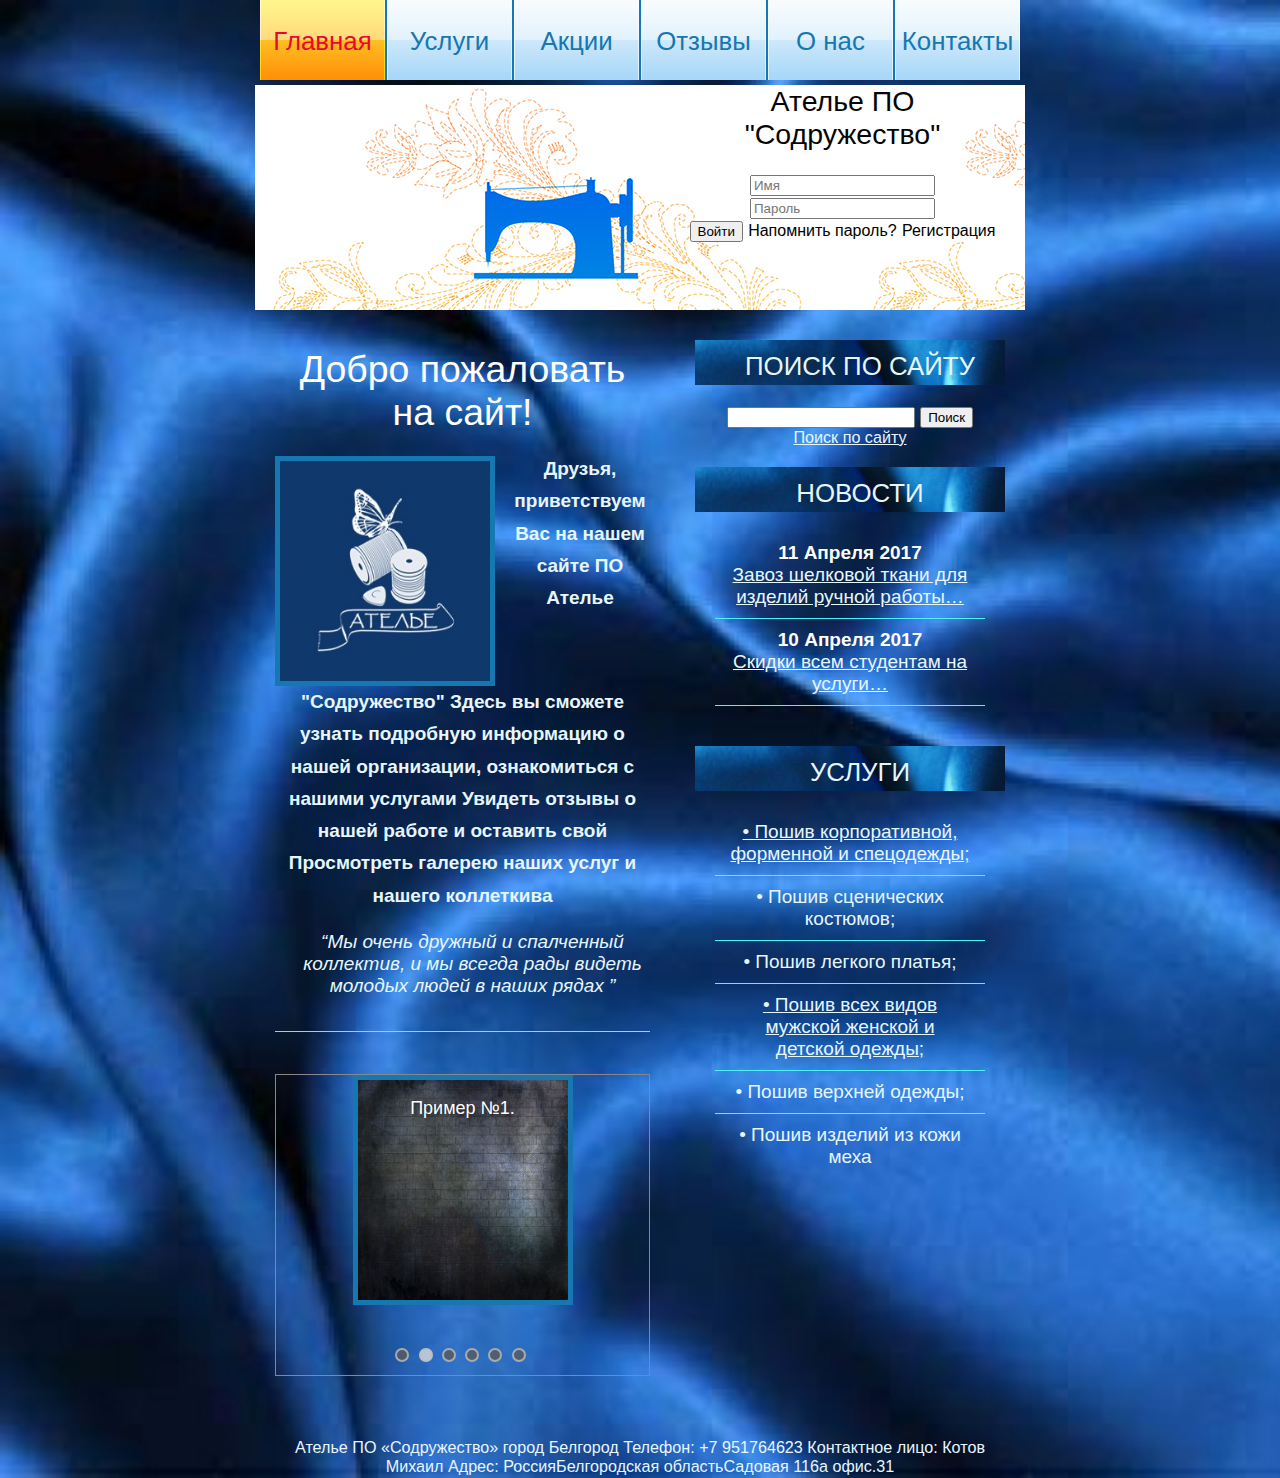
==== index.html @ fa5d5e99 "Develop." ====
<!DOCTYPE html>
<html>
<head>
    <title>Содружество</title>
    <meta http-equiv="content-type" content="text/html; charset=utf-8"/>
    <meta name="keywords" content=""/>
    <meta name="description" content=""/>
    <link href="html/style.css" rel="stylesheet" type="text/css"/>
</head>
<body>
<div id="menu">
    <ul>
        <li class="menu"><a href="index.html">Главная</a></li>
        <li><a href="html/service.html">Услуги</a></li>
        <li><a href="html/shares.html">Акции</a></li>
        <li><a href="html/reviews.html">Отзывы</a></li>
        <li><a href="html/ab.html">О нас</a></li>
        <li><a href="html/contacts.html">Контакты</a></li>
    </ul>
</div>
<div id="login">
    <div id="login_div">
        <form action="scr/reg.php" method="get">
            <h2> Ателье ПО "Содружество"</h2>
            <h3>Вход на сайт</h3>
            <div>
                <input placeholder="Имя" required="" id="username" type="text">
            </div>
            <div>
                <input placeholder="Пароль" required="" id="password" type="password">
            </div>
            <div>
                <input value="Войти" type="submit">
                <a href="#">Напомнить пароль?</a>
                <a href="#">Регистрация</a>
            </div>
        </form>
    </div>
</div>
<div id="page">
    <div id="content">
        <div style="margin-bottom: 20px; padding-bottom: 15px; border-bottom: 1px solid #4AF4FE;">
            <h1 class="title">Добро пожаловать на сайт!</h1>
            <p><img src="html/images/img07.gif" alt="" width="120" height="160" class="left"/></p>
            <p><strong> Друзья, приветствуем Вас на нашем сайте ПО Ателье "Содружество"
                Здесь вы сможете узнать подробную информацию о нашей организации, ознакомиться с нашими услугами
                Увидеть отзывы о нашей работе и оставить свой
                Просмотреть галерею наших услуг и нашего коллеткива
            </strong>
            </p>
            <blockquote>
                <p>&ldquo;Мы очень дружный и спалченный коллектив, и мы всегда рады видеть молодых людей в наших рядах
                    &rdquo;</p>
            </blockquote>
        </div>
        <div>&nbsp;</div>
        <div class='slide'>

            <input type="radio" name="slider2" id="slider2_0">
            <label for="slider2_0"></label>
            <div><p>Pre-loader.</p> <img src="html/images/слайдер1.jpg"></div>
            <label for="slider2_1"></label>

            <input type="radio" name="slider2" id="slider2_1" checked="checked">
            <label for="slider2_1"></label>
            <div><p>Пример №1.</p> <img src="html/images/fon01.jpg"></div>
            <label for="slider2_2"></label>

            <input type="radio" name="slider2" id="slider2_2">
            <label for="slider2_2"></label>
            <div><p>Пример №2.</p> <img src="html/images/fon04.jpg"></div>
            <label for="slider2_3"></label>

            <input type="radio" name="slider2" id="slider2_3">
            <label for="slider2_3"></label>
            <div><p>Пример №3.</p> <img src="html/images/fon3.gif"></div>
            <label for="slider2_4"></label>

            <input type="radio" name="slider2" id="slider2_4">
            <label for="slider2_4"></label>
            <div><p>Пример №4.</p> <img src="html/images/fon5.jpg"></div>
            <label for="slider2_5"></label>

            <input type="radio" name="slider2" id="slider2_5">
            <label for="slider2_5"></label>
            <div><p>Пример №5.</p> <img src="html/images/logo.png"></div>
            <label for="slider2_6"></label>

        </div>

    </div>
    <div id="sidebar">
        <div id="search" class="boxed">
            <h2 class="title">Поиск по сайту</h2>
            <div class="content">
                <form id="searchform" method="get" action="">
                    <fieldset>
                        <input id="search_input" type="text" name="searchinput" value=""/>
                        <input id="search_submit" type="submit" value="Поиск"/>
                    </fieldset>
                </form>
                <p><a href="">Поиск по сайту</a></p>
            </div>
        </div>
        <div id="news" class="boxed">
            <h2 class="title">Новости</h2>
            <div class="content">
                <ul>
                    <li class="first">
                        <h3>11 Апреля 2017</h3>
                        <p><a href="">Завоз шелковой ткани для изделий ручной работы&hellip;</a></p>
                    </li>
                    <li>
                        <h3>10 Апреля 2017</h3>
                        <p><a href="">Скидки всем студентам на услуги&hellip;</a></p>
                    </li>
                    <li>

                </ul>
            </div>

        </div>
        <div id="extra" class="boxed">
            <h2 class="title">Услуги</h2>
            <div class="content">
                <ul class="list">
                    <li class="first"><a href="">• Пошив корпоративной, форменной и спецодежды;</a></li>
                    <li><a href=""></a>• Пошив сценических костюмов;</li>
                    <li><a href=""></a>• Пошив легкого платья;</li>
                    <li><a href="">• Пошив всех видов мужской женской и детской одежды;</a></li>
                    <li><a href=""></a>• Пошив верхней одежды;</li>
                    <li><a href=""></a>• Пошив изделий из кожи меха</li>

                </ul>
            </div>
        </div>
    </div>
    <div style="clear: both;">&nbsp;</div>
</div>
<footer>
    <p>Ателье ПО «Содружество» город Белгород
        Телефон: +7 951764623
        Контактное лицо: Котов Михаил
        Адрес: РоссияБелгородская областьСадовая 116а офис.31
    </p>
</footer>
</body>
</html>
---- html/style.css ----
body {
    margin: 0;
    padding: 0;
    background: #000 url(images/fon5.jpg) repeat-x;
    background-size: cover;
    font-family: "Trebuchet MS", Arial, Helvetica, sans-serif;
    font-size: 19px;
    color: #E6F6FF;
}

h1, h2, h3 {
    margin: 0;
    font-weight: normal;
    color: #FFFFFF;
    text-align:center;
}

h1 {
    font-size: 197%;
    text-align:center;
}

h2 {
    font-size: 167%;
    text-align:center;
}

h3 {
    font-size: 100%;
    font-weight: bold;
}

p, ol, ul {
    line-height: 170%;
    text-align:center;
}
form {
    display: block;
    margin-top: 0em;
    text-align:center;
}

ol {
    margin-left: 0;
    padding-left: 0;
    list-style-position: inside;
}

ul {
    margin-left: 0;
    padding-left: 0;
    list-style: none;
}

ul li {
    padding-left: 15px;
}

blockquote {
    margin: 0;
    padding-left: 20px;
    font-style: italic;
}

blockquote * {
    line-height: normal;
    text-align:center;
}

a {
    color: #E6F6FF;
}

a:hover {
    text-decoration: none;
    color: #FFFFFF;
}

img {
    border: 5px solid #1777B1;
}

img.left {
    float: left;
    margin: 3px 15px 0 0;
}

img.right {
    float: right;
    margin: 3px 0 0 15px;
}

hr {
    display: none;
}

footer {
    width: 740px;
    margin: 0 auto;
    height: 30px;
    padding: 10px;

}

footer p {
    margin: 0;
    line-height: normal;
    font-size: 85%;
}

#menu {
    width: 760px;
    height: 80px;
    margin: 0 auto;
    padding: 0 5px 5px 5px;

}

#menu ul {
    margin: 0;
    padding: 0;
    list-style: none;
    line-height: normal;
}

#menu li {
    display: inline;
    margin: 0;
    padding: 0;
}

#menu a {
    display: block;
    float: left;
    width: 125px;
    height: 53px;
    padding: 27px 0 0 0;
    background: #A8D7F8 url(images/img02.gif) no-repeat;
    border-left: 2px solid #1777B1;
    text-decoration: none;
    text-align: center;
    font-size: 136%;
    color: #1777B1;
}

#menu a:hover {
    background: #FF9009 url(images/img04.gif) no-repeat;
    color: #005826;
}

#menu .menu a {
    background: #A8DC35 url(images/img03.gif) no-repeat;
    border: none;
    color: #E80732;
}

#login {
    width: 760px;
    height: 220px;
    margin: 0 auto;
    padding: 0 5px 5px 5px;
    background: url(images/logo.png)

}

#login_div {
    float: right;
    width: 345px;
    height: 220px;
    padding: 0 5px 5px 5px;

}

#login_div h1, #login_div h2 {
    text-align: center;
    color: #040404;
}

#login_div h1 {
    padding-top: 77px;
    font-size: 240%;
}

#login_div h2 {
    font-size: 150%;
}

#login_div a {
    text-decoration: none;
    font-size: 16px;
    color: #000000;
}

#page {
    width: 730px;
    margin: 0 auto;
    padding: 30px 0;
}

#content {
    float: left;
    width: 375px;
    padding-top: 8px;
}

.columns .title {
    padding-bottom: 10px;
    border-bottom: 1px solid #4AF4FE;
}

.columns .columns_1, .columns .columns_2 {
    width: 175px;
}

.columns .columns_1 {
    float: left;
}

.columns .columns_2 {
    float: right;
}

.columns ul li {
    padding-left: 0;
}

#sidebar {
    float: right;
    width: 310px;
}

.boxed .title {
    height: 33px;
    margin: 0;
    padding: 12px 0 0 20px;
    background: #3FD9EC url(images/img06.jpg) no-repeat;
    text-transform: uppercase;
    font-size: 136%;
    color: #e6f6f7;
}

.boxed .content {
    padding: 20px;
}

.boxed h3 {
    margin: 0;
}

.boxed p, .boxed ul, .boxed ol {
    margin: 0;
    padding: 0;
    list-style: none;
    line-height: normal;
}

.boxed ul {
}

.boxed ul li {
    padding: 10px 15px;
    border-top: 1px solid #4AF4FE;
}

.boxed ul li.first {
    border: none;
}

#search {
}

#search form {
    margin: 0;
    padding: 0;
}

#search fieldset {
    margin: 0;
    padding: 0;
    border: none;
}

#search p {
    margin: 0;
    font-size: 85%;
}

#search_input {
    width: 180px;
}
.slide {
    width: 220x;
    height: 300px;
    border: 1px solid #888;
    position: relative;
    text-align: center;
}
.slide  input {
    display: none;
}

.slide  input + label {
    display: inline-block;
    width: 10px;
    height: 10px;
    border-radius: 8px;
    background: rgba(90, 90, 90, 0.8);
    border: 2px solid rgba(190, 190, 190, 0.8);

    cursor: pointer;

    z-index: 100;
    position: relative;

    margin-right: 4px;
    top: 90%;

    transition: background 0.8s ease-out 0s;
}

.slide  input + label:hover {
    background: rgba(250, 250, 250, 0.8);
}

.slide  input:checked + label {
    background: rgba(220, 220, 220, 0.8);
}

.slide  div {
    position: absolute;
    top: 0px;
    left: 0px;
    right: 0px;
    bottom: 0px;
    z-index: 0;
}

.slide  div {
    visibility: hidden;
    opacity: 0;
    transition: opacity 0.8s ease-out 0.1s, visibility 0.1s ease-out 0.9s;
}

img {
    width:210px;
    height:220px;
}

.slide  input:checked + label + div {
    visibility: visible;
    opacity: 1;
    transition: opacity 0.8s ease-out 0.1s, visibility 0.1s ease-out 0s;
}

.slide  div  p {
    position: absolute;
    font-size:18px;
    top: 0px;
    left: 0px;
    right: 0px;
    text-align: center;
    color: #fff;
    text-shadow: 2px 2px 3px #222;
}
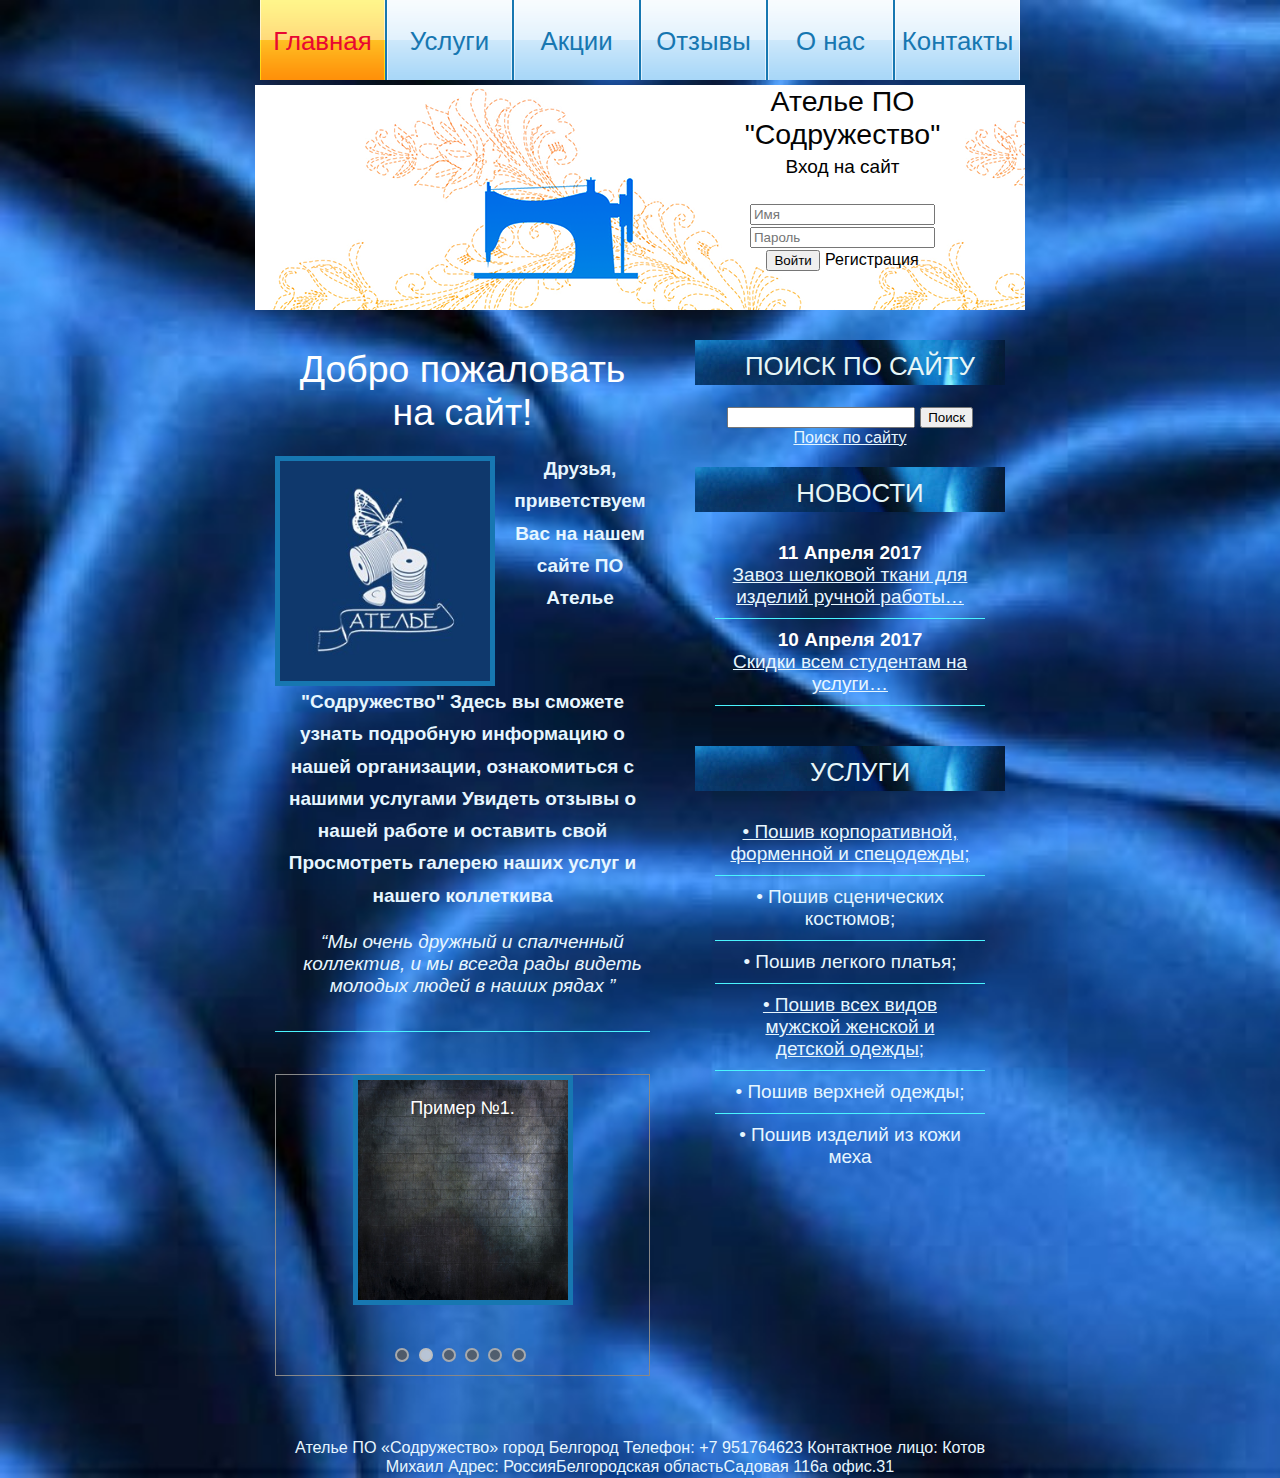
==== commit e6d47a50: "a3" ====
--- a/index.html
+++ b/index.html
@@ -22,18 +22,12 @@
     <div id="login_div">
         <form action="scr/reg.php" method="get">
             <h2> Ателье ПО "Содружество"</h2>
-            <h3>Вход на сайт</h3>
-            <div>
-                <input placeholder="Имя" required="" id="username" type="text">
-            </div>
-            <div>
-                <input placeholder="Пароль" required="" id="password" type="password">
-            </div>
-            <div>
-                <input value="Войти" type="submit">
-                <a href="#">Напомнить пароль?</a>
-                <a href="#">Регистрация</a>
-            </div>
+            <p>Вход на сайт</p>
+            <input placeholder="Имя" type="text" name="user_name"><br>
+            <input placeholder="Пароль" type="text" name="user_password"><br>
+            <input type="submit" value="Войти">
+
+            <a href="html/register.html">Регистрация</a>
         </form>
     </div>
 </div>
--- a/html/style.css
+++ b/html/style.css
@@ -361,4 +361,8 @@
     text-align: center;
     color: #fff;
     text-shadow: 2px 2px 3px #222;
-}+}
+form p {
+    display: block;
+    margin-top: 0em;
+    color: #000000
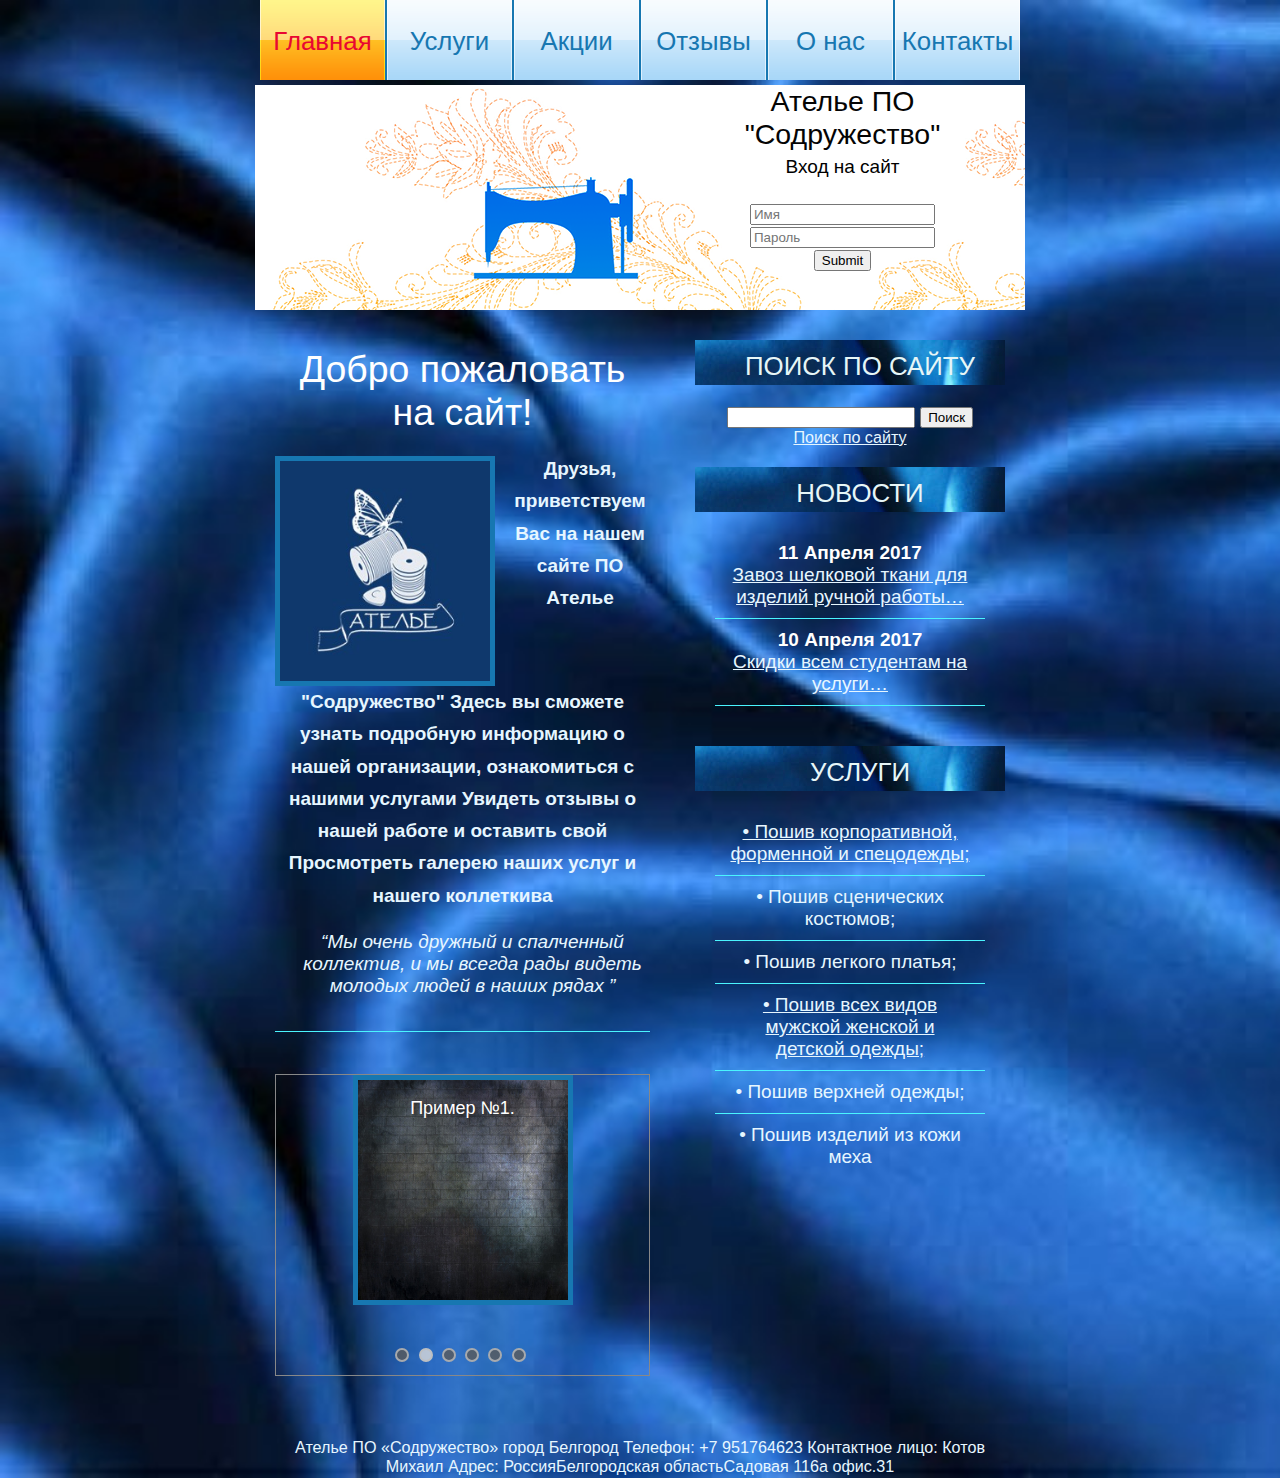
==== commit 318a5ff7: "reg work!!" ====
--- a/index.html
+++ b/index.html
@@ -25,9 +25,7 @@
             <p>Вход на сайт</p>
             <input placeholder="Имя" type="text" name="user_name"><br>
             <input placeholder="Пароль" type="text" name="user_password"><br>
-            <input type="submit" value="Войти">
-
-            <a href="html/register.html">Регистрация</a>
+            <input type="submit">
         </form>
     </div>
 </div>
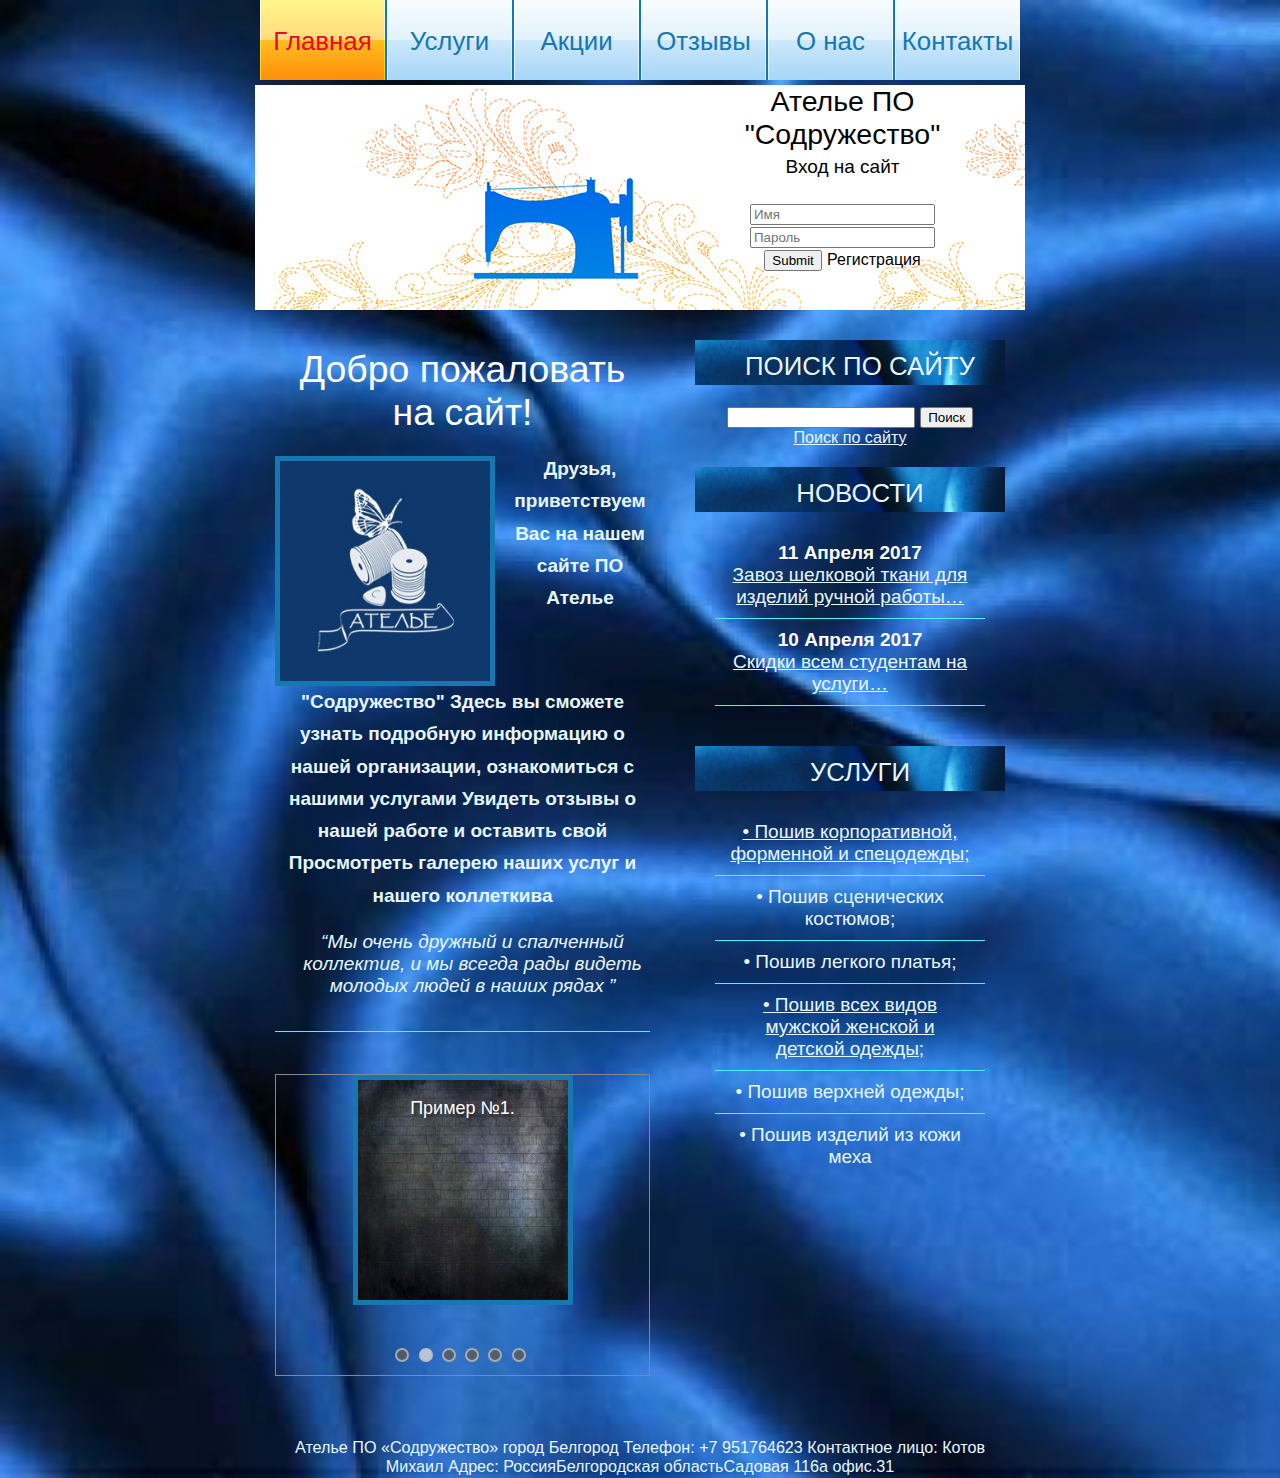
==== commit f1868ac1: "Add reg." ====
--- a/index.html
+++ b/index.html
@@ -26,6 +26,7 @@
             <input placeholder="Имя" type="text" name="user_name"><br>
             <input placeholder="Пароль" type="text" name="user_password"><br>
             <input type="submit">
+            <a href="#">Регистрация</a>
         </form>
     </div>
 </div>
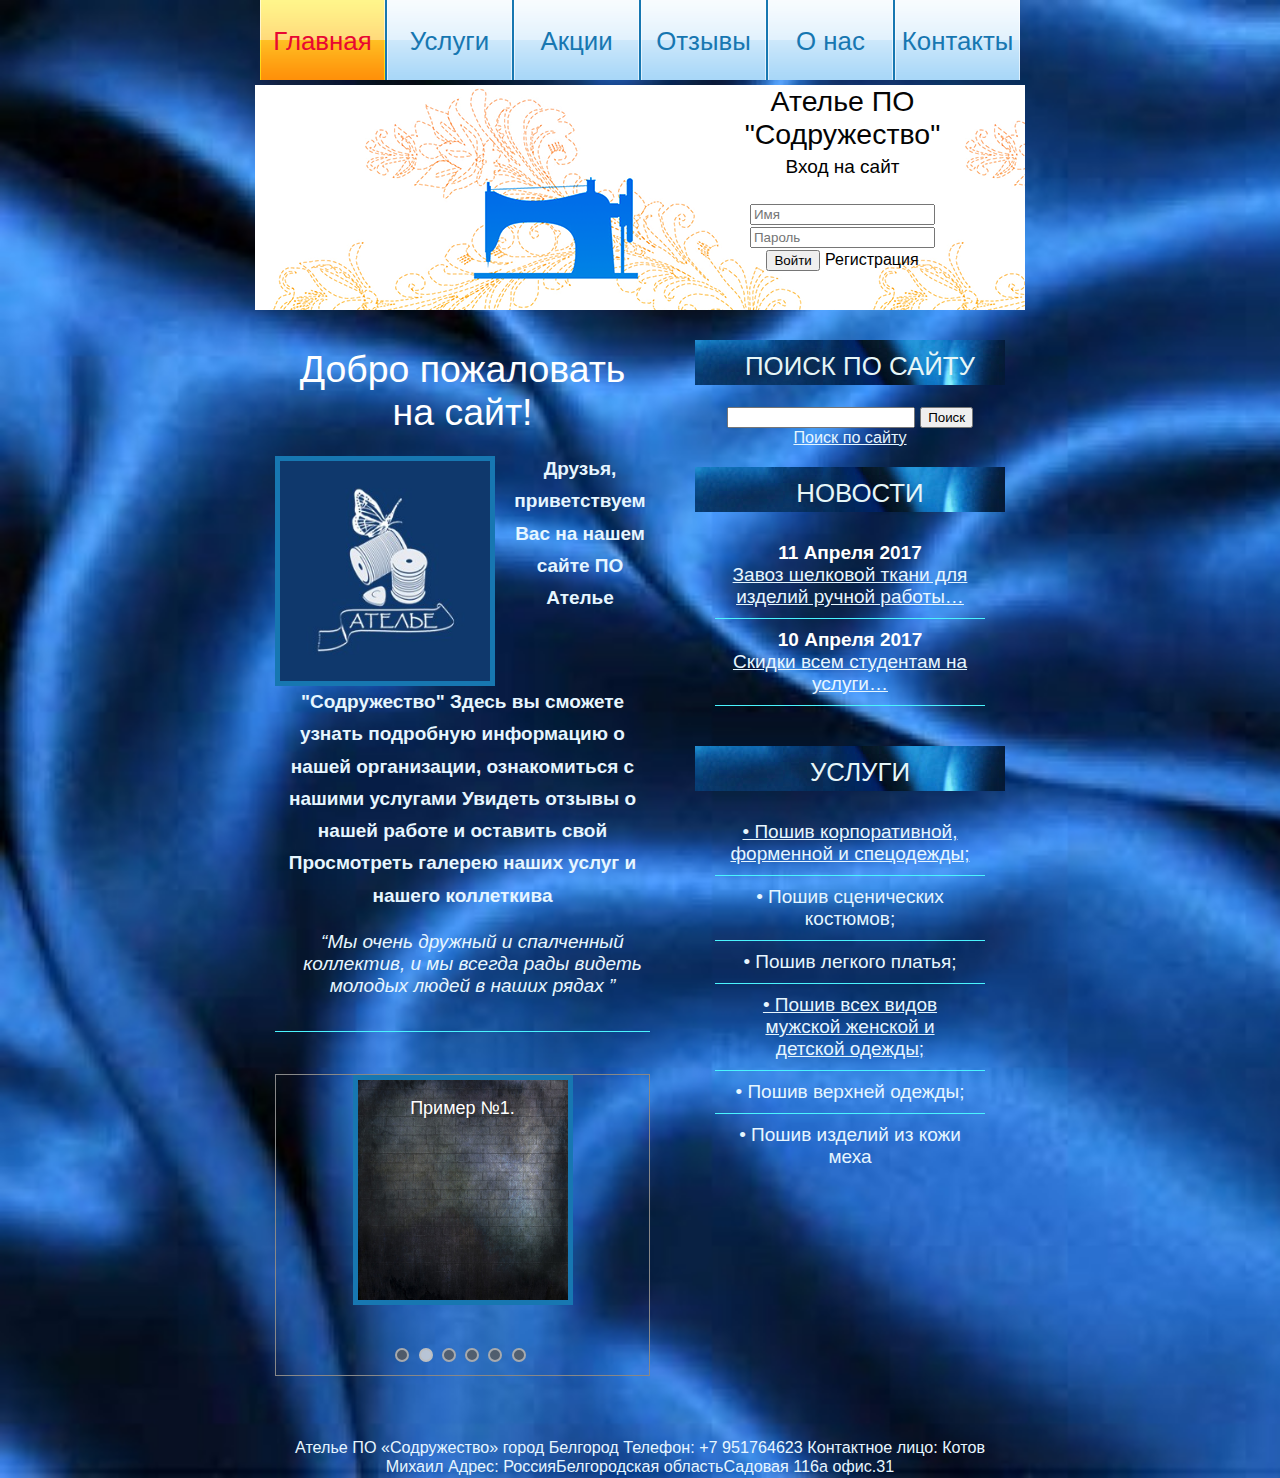
==== commit 0a3ad63f: "Merge remote-tracking branch 'origin/master' into develope_php" ====
--- a/index.html
+++ b/index.html
@@ -20,13 +20,14 @@
 </div>
 <div id="login">
     <div id="login_div">
-        <form action="scr/reg.php" method="get">
+        <form action="scr/login.php" method="get">
             <h2> Ателье ПО "Содружество"</h2>
             <p>Вход на сайт</p>
             <input placeholder="Имя" type="text" name="user_name"><br>
             <input placeholder="Пароль" type="text" name="user_password"><br>
-            <input type="submit">
-            <a href="#">Регистрация</a>
+            <input type="submit" value="Войти">
+
+            <a href="html/register.html">Регистрация</a>
         </form>
     </div>
 </div>
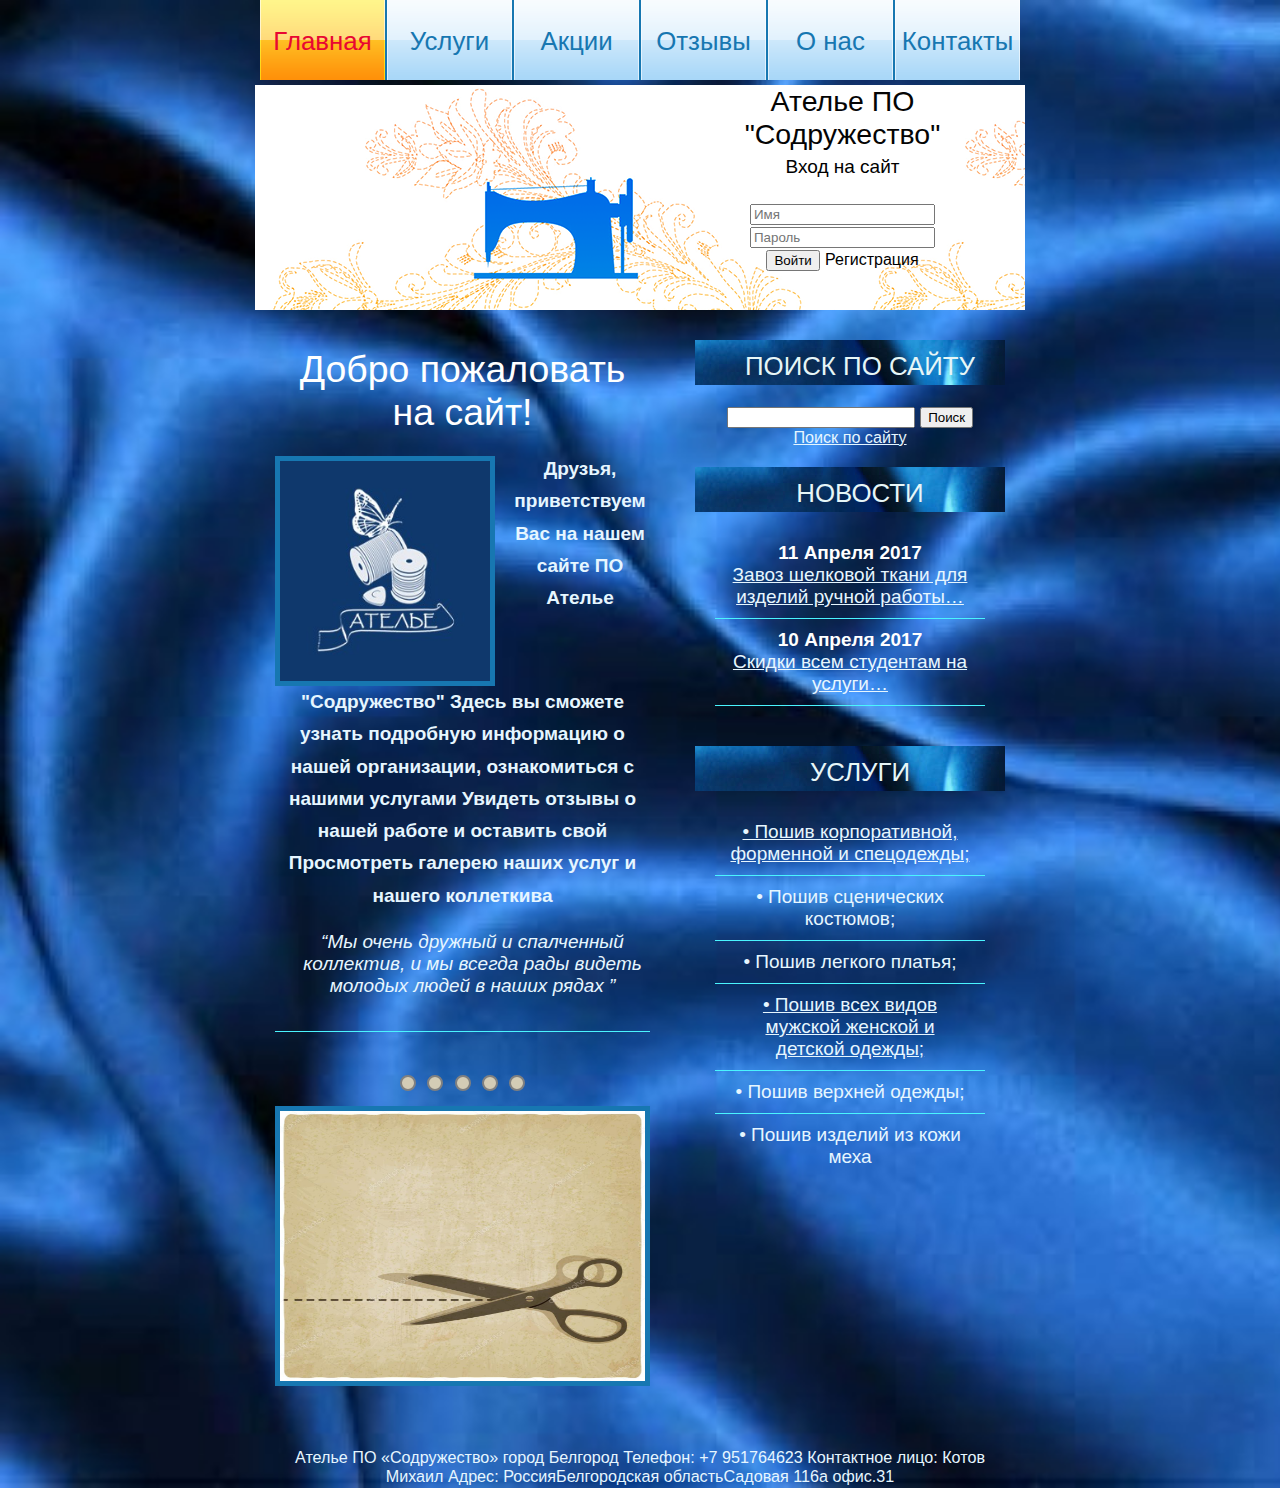
==== commit bcd1adba: "a4" ====
--- a/index.html
+++ b/index.html
@@ -20,7 +20,7 @@
 </div>
 <div id="login">
     <div id="login_div">
-        <form action="scr/login.php" method="get">
+        <form action="scr/reg.php" method="get">
             <h2> Ателье ПО "Содружество"</h2>
             <p>Вход на сайт</p>
             <input placeholder="Имя" type="text" name="user_name"><br>
@@ -48,39 +48,36 @@
             </blockquote>
         </div>
         <div>&nbsp;</div>
-        <div class='slide'>
-
-            <input type="radio" name="slider2" id="slider2_0">
-            <label for="slider2_0"></label>
-            <div><p>Pre-loader.</p> <img src="html/images/слайдер1.jpg"></div>
-            <label for="slider2_1"></label>
-
-            <input type="radio" name="slider2" id="slider2_1" checked="checked">
-            <label for="slider2_1"></label>
-            <div><p>Пример №1.</p> <img src="html/images/fon01.jpg"></div>
-            <label for="slider2_2"></label>
-
-            <input type="radio" name="slider2" id="slider2_2">
-            <label for="slider2_2"></label>
-            <div><p>Пример №2.</p> <img src="html/images/fon04.jpg"></div>
-            <label for="slider2_3"></label>
-
-            <input type="radio" name="slider2" id="slider2_3">
-            <label for="slider2_3"></label>
-            <div><p>Пример №3.</p> <img src="html/images/fon3.gif"></div>
-            <label for="slider2_4"></label>
-
-            <input type="radio" name="slider2" id="slider2_4">
-            <label for="slider2_4"></label>
-            <div><p>Пример №4.</p> <img src="html/images/fon5.jpg"></div>
-            <label for="slider2_5"></label>
-
-            <input type="radio" name="slider2" id="slider2_5">
-            <label for="slider2_5"></label>
-            <div><p>Пример №5.</p> <img src="html/images/logo.png"></div>
-            <label for="slider2_6"></label>
-
+        <div class="slider">
+        <input type="radio" name="slide" id="btn-1">
+        <input type="radio" name="slide" id="btn-2">
+        <input type="radio" name="slide" id="btn-3">
+        <input type="radio" name="slide" id="btn-4">
+        <input type="radio" name="slide" id="btn-5">
+        <div class="slider-controls">
+        <label for="btn-1"></label>
+        <label for="btn-2"></label>
+        <label for="btn-3"></label>
+        <label for="btn-4"></label>
+        <label for="btn-5"></label>
         </div>
+        <div class="slider-inner">
+            <div class="cssload-thecube">
+            <div class="cssload-cube cssload-c1"></div>
+            <div class="cssload-cube cssload-c2"></div>
+            <div class="cssload-cube cssload-c4"></div>
+            <div class="cssload-cube cssload-c3"></div>
+            </div>
+            <div class="slider-slides"> 
+               <img src="html/images/slide1.jpg">
+               <img src="html/images/slide2.jpg">
+               <img src="html/images/slide3.jpg">
+               <img src="html/images/slide4.jpg">
+               <img src="html/images/slide5.jpg">
+            </div>
+        </div>
+    
+    </div>
 
     </div>
     <div id="sidebar">
--- a/html/style.css
+++ b/html/style.css
@@ -366,3 +366,80 @@
     display: block;
     margin-top: 0em;
     color: #000000
+}
+.slider {
+    
+}
+
+.slider input[type="radio"] {
+    display: none;
+}
+
+
+.slider-controls {
+    text-align: center;
+    margin-bottom: 10px;
+}
+.slider-controls label {
+    display: inline-block;
+    width: 12px;
+    height: 12px;
+    border: 2px solid gray;
+    margin: 0 3px;
+    border-radius: 50%;
+    background-color: #d3ccb6; 
+    cursor: pointer;
+}
+
+.slider img {
+    float: left;
+    height: 270px;
+    width: 365px;
+     
+    
+}
+.slider-slides {
+    animation-name: slider;
+    animation-duration: 15s;
+    animation-delay: 3.5s;
+    width: 500%;
+    transition: transform 1.5s ease;
+}
+
+.slider-inner {
+    overflow: hidden;
+    
+}
+.slider-inner  > img{
+    width: 375px;
+    height: 270px;  
+}
+ 
+
+#btn-1:checked ~ .slider-controls label[for="btn-1"],
+#btn-2:checked ~ .slider-controls label[for="btn-2"],
+#btn-3:checked ~ .slider-controls label[for="btn-3"],
+#btn-4:checked ~ .slider-controls label[for="btn-4"],
+#btn-5:checked ~ .slider-controls label[for="btn-5"] {
+    background-color: yellow;
+}   
+
+#btn-1:checked ~ .slider-inner .slider-slides {
+    transform: translateX(0);
+}
+#btn-2:checked ~ .slider-inner .slider-slides {
+    transform: translateX(-375px);
+}
+#btn-3:checked ~ .slider-inner .slider-slides {
+    transform: translateX(-750px);
+}
+#btn-4:checked ~ .slider-inner .slider-slides {
+    transform: translateX(-1125px);
+}
+#btn-5:checked ~ .slider-inner .slider-slides {
+    transform: translateX(-1500px);
+}
+
+@keyframes slider {
+    50% {transform: translateX(-1500px);}
+}
